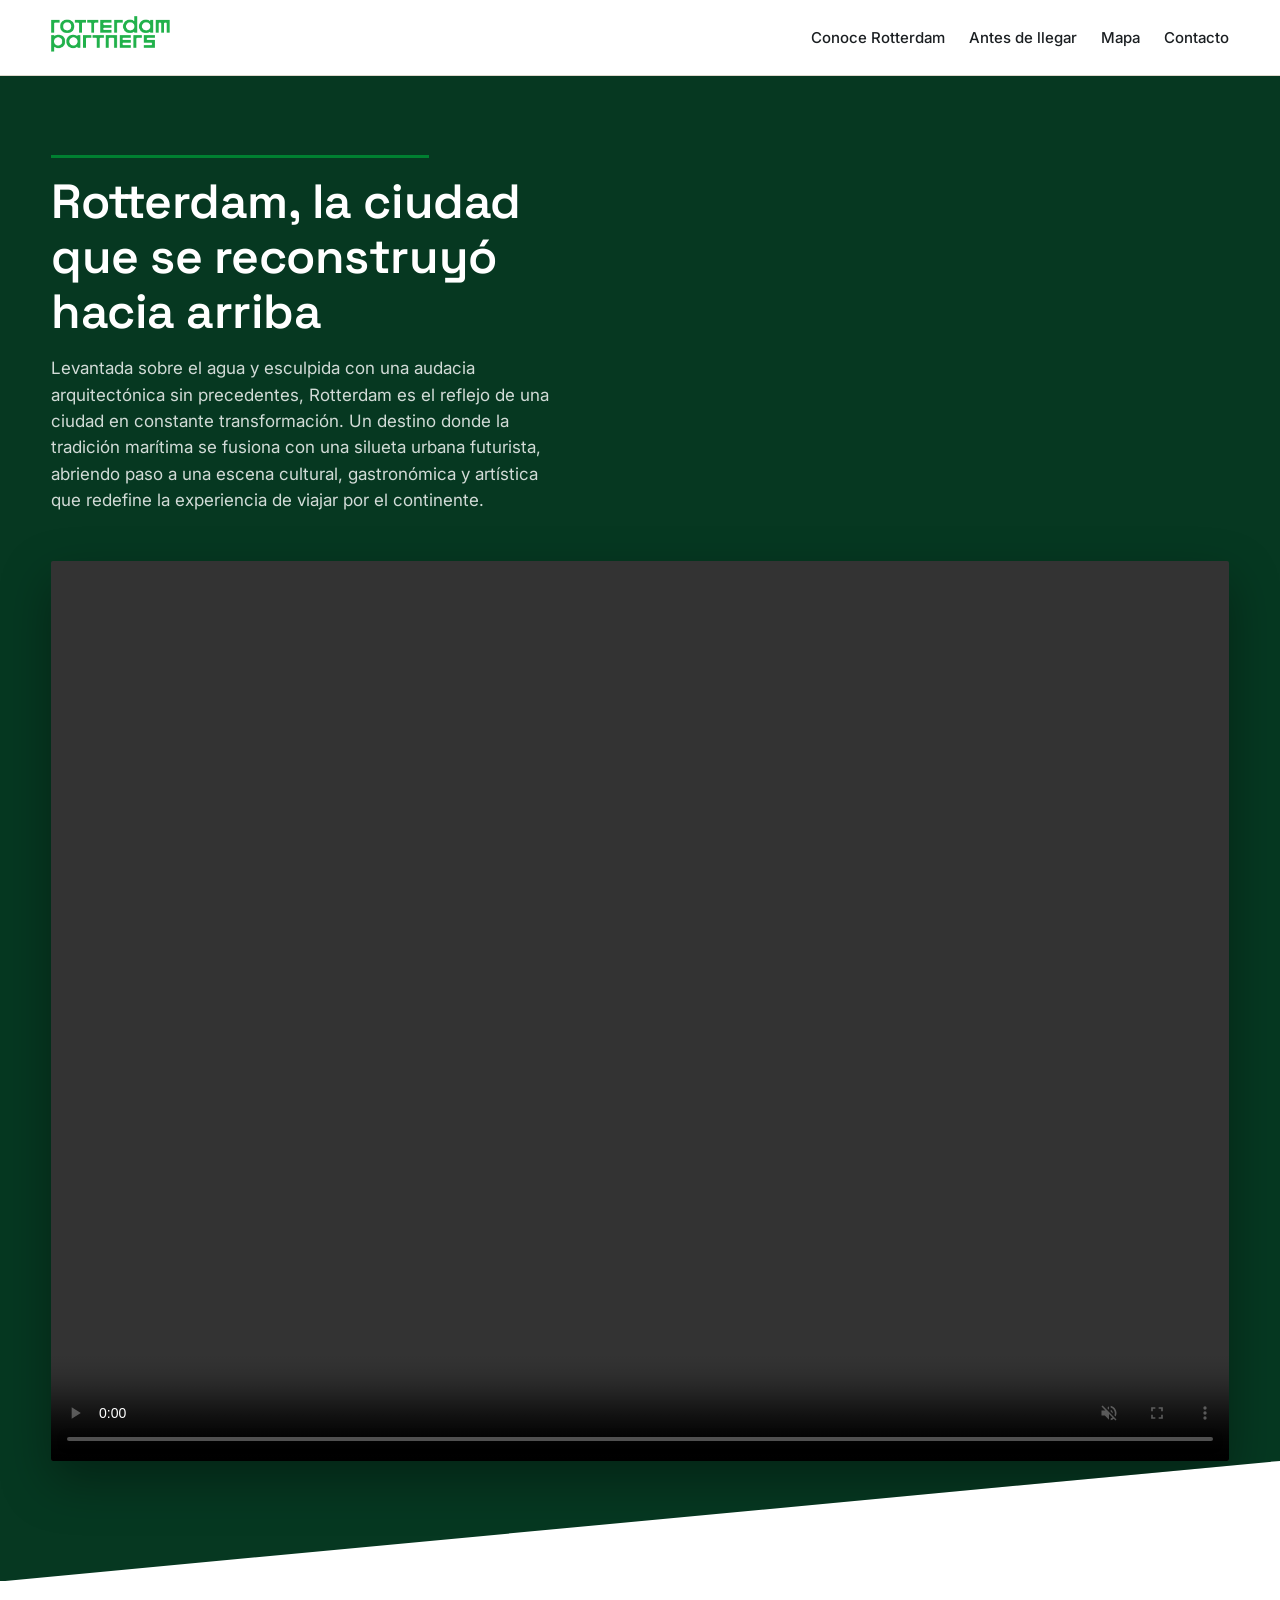
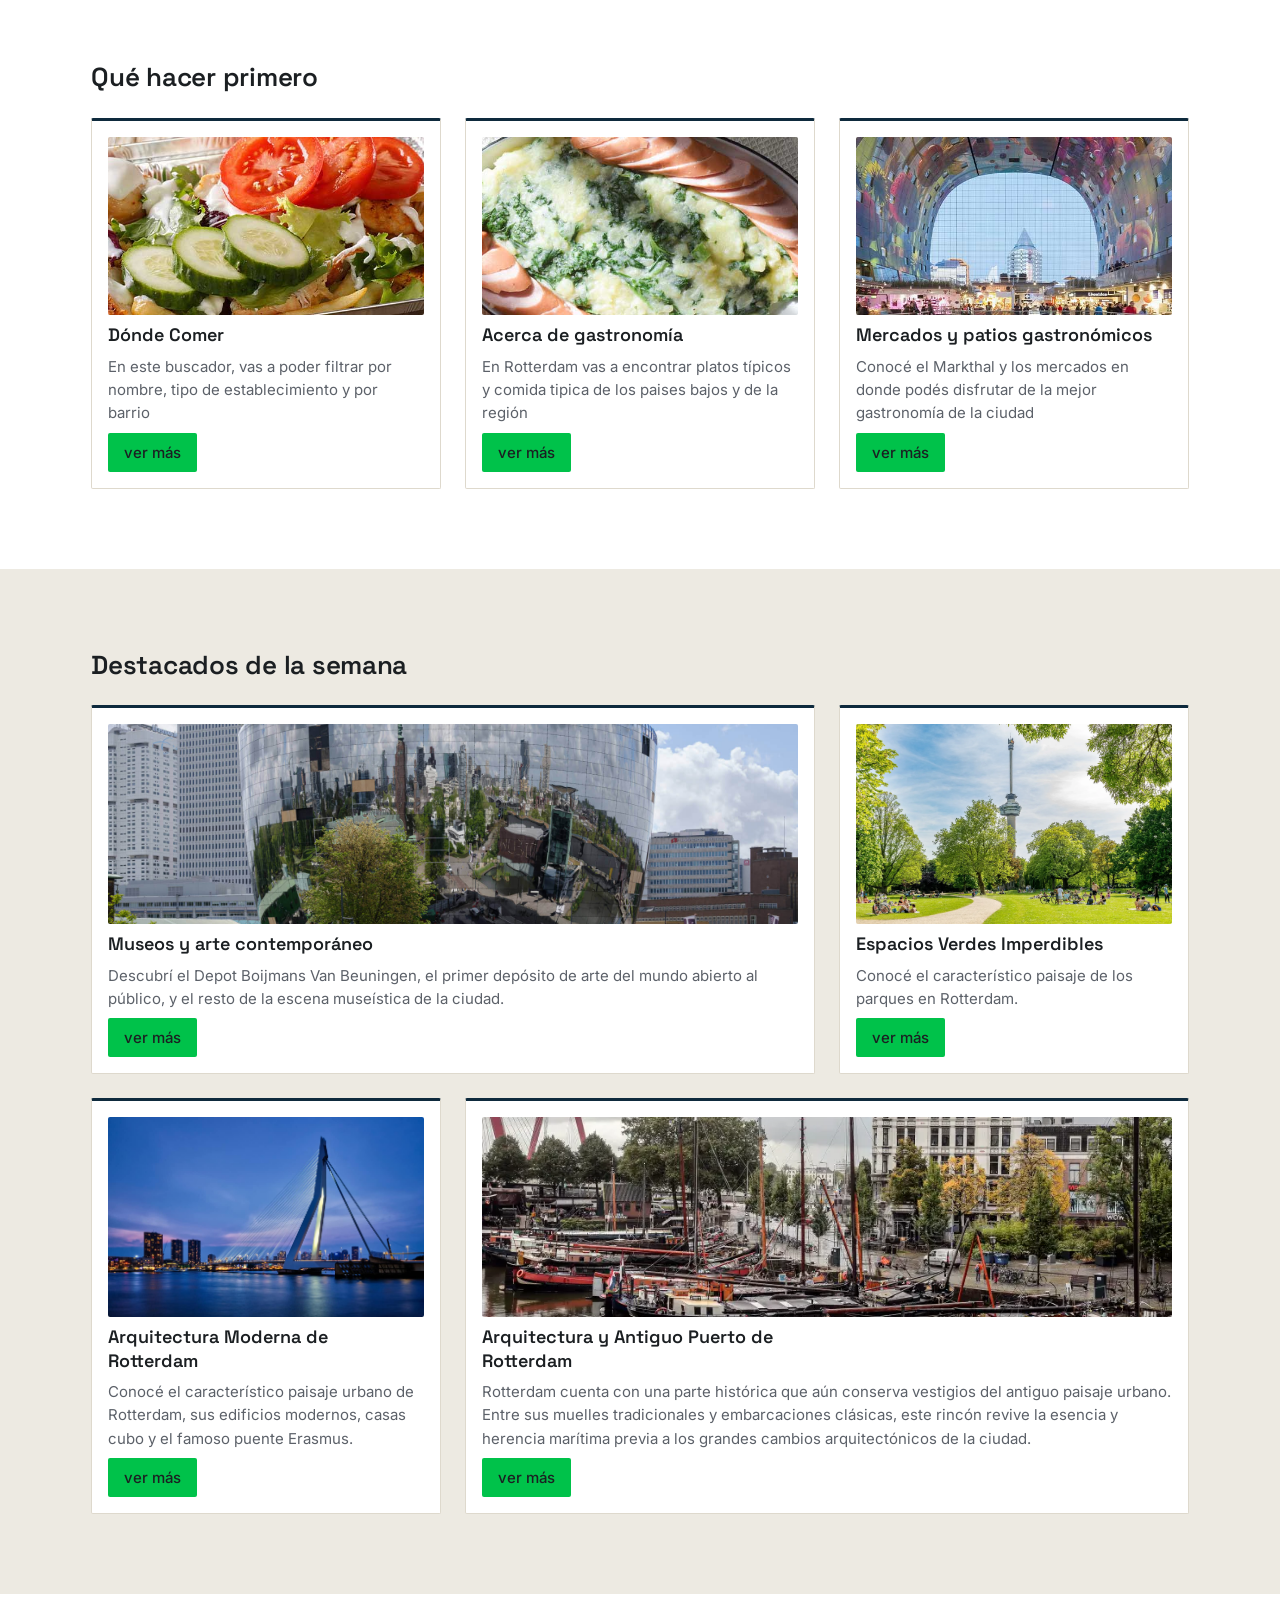
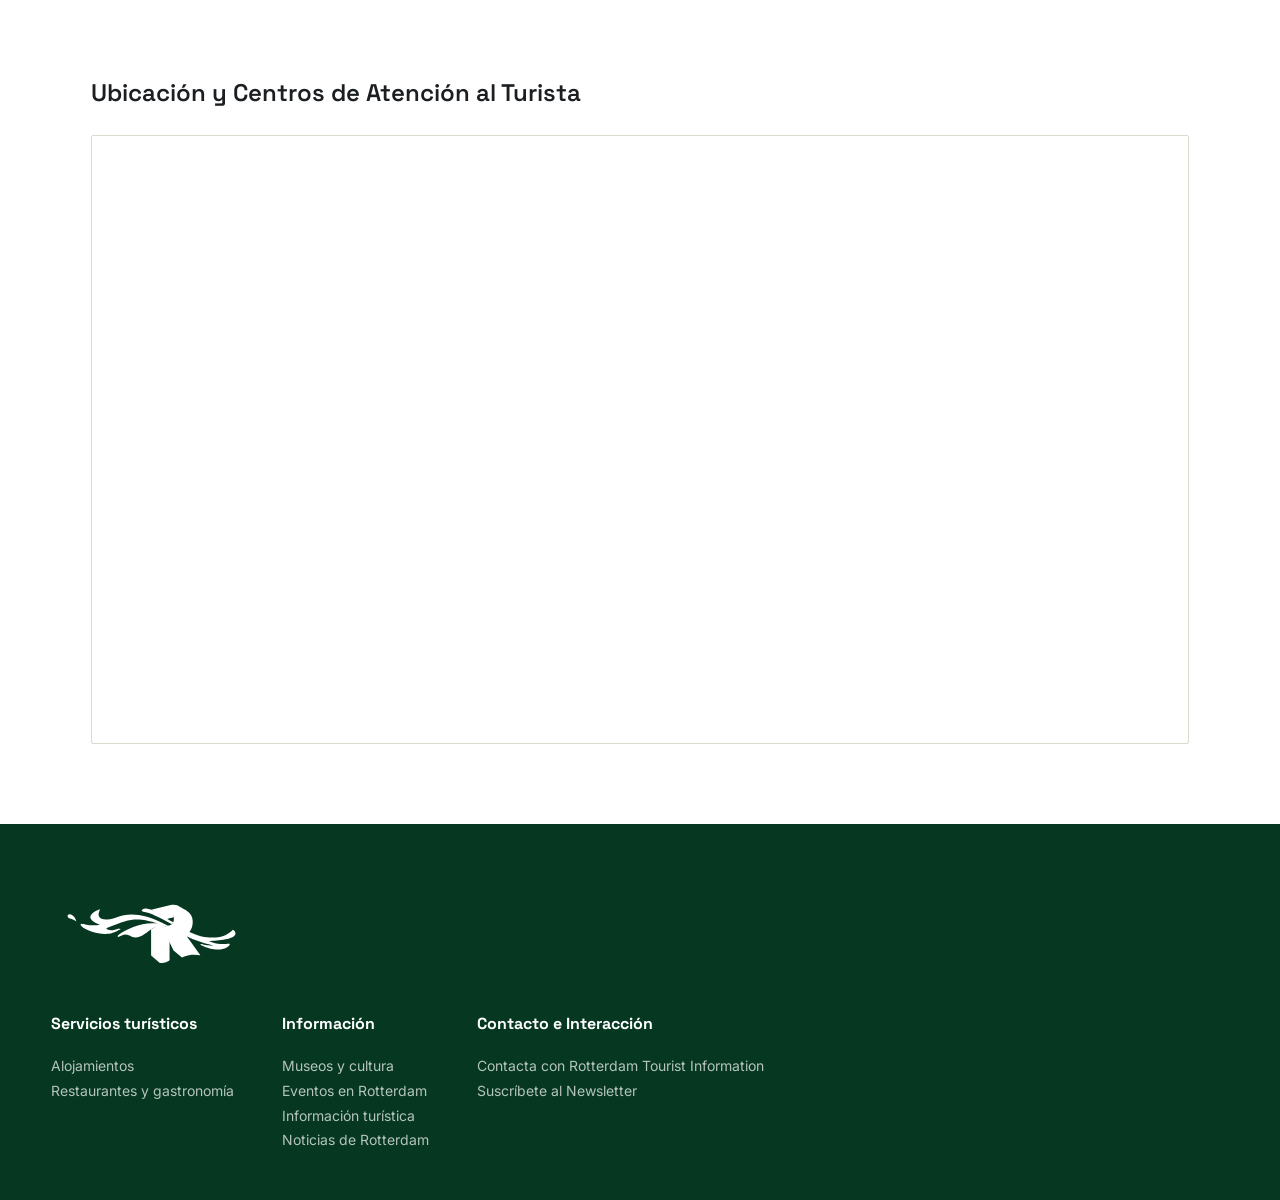
==== Tarea-02/index.html @ 62be1a62 "Add files via upload" ====
<!DOCTYPE html>
<html lang="es">
    <head>
        <meta charset="UTF-8">
        <meta name="viewport" content="width=device-width, initial-scale=1.0">
        <title>Turismo Rotterdam Ciudad - Sitio Oficial de Información Turística</title>
        <!-- REDISEÑO: se corrigió "Descrubí" -> "Descubrí" y se separó la segunda oración -->
        <meta name="description" content="Descubrí qué hacer en Rotterdam. Información útil antes de llegar, guías de alojamiento, atractivos turísticos, agenda cultural y mapas de la ciudad.">
        <meta name="robots" content="index, follow">

        <link href="style.css" rel="stylesheet">
        <link rel="preconnect" href="https://fonts.googleapis.com">
        <link rel="preconnect" href="https://fonts.gstatic.com" crossorigin>
        <link href="https://fonts.googleapis.com/css2?family=Space+Grotesk:wght@300..700&family=Inter:ital,opsz,wght@0,14..32,100..900;1,14..32,100..900&display=swap" rel="stylesheet">

    </head>

    <body>

        <!-- Cabecera principal del sitio -->
        <header id="cabecera-principal">
            <a href="index.html" aria-label="Ir a la página de inicio de Turismo de Rotterdam">
                <img src="assets/rotterdam logo.png" alt="Logotipo oficial de Turismo Rotterdam Ciudad">
            </a>

            <nav role="navigation">
               <a href="#multimedia" class="boton-principal">Conoce Rotterdam</a>
               <a href="#areas-destacadas" class="boton-principal">Antes de llegar</a>
               <a href="#mapa" class="boton-principal">Mapa</a>
               <a href="#footer" class="boton-principal">Contacto</a>
            </nav>

        </header>


        <!-- Contenido principal del sitio -->
        <main role="main">


            <section id="multimedia" aria-label="Introducción a Rotterdam">
                <div class="contenedor-multimedia">
                    <span class="multimedia-acento" aria-hidden="true"></span>
                    <h1 class="titulo-multimedia">Rotterdam, la ciudad que se reconstruyó hacia arriba</h1>
                    <p class="multimedia-parrafo">Levantada sobre el agua y esculpida con una audacia arquitectónica sin precedentes, Rotterdam es el reflejo de una ciudad en constante transformación. Un destino donde la tradición marítima se fusiona con una silueta urbana futurista, abriendo paso a una escena cultural, gastronómica y artística que redefine la experiencia de viajar por el continente.</p>
                </div>
                <div class="multimedia-video">
                    <video controls autoplay loop muted playsinline width="1600" height="900" aria-label="Video sobre la ciudad de Rotterdam">
                        <source src="assets/Discover Rotterdam tourism.mp4" type="video/mp4">
                    </video>
                </div>
            </section>





            <!-- Qué hacer primero -->
            <section id="areas-destacadas">
                <div class="contenedor">
                    <h2 class="titulo-principal">Qué hacer primero</h2>

                    <div class="fila-tarjetas">

                        <!-- tarjeta -->
                        <article role="article" class="articulo-index">
                            <img src="assets/Kapsalon.jpg" alt="Kapsalon, plato callejero típico de Rotterdam">
                            <h3 class="titulo-secundario">Dónde Comer</h3>
                            <p class="parrafo">En este buscador, vas a poder filtrar por nombre, tipo de establecimiento y por barrio</p>
                            <a href="" class="boton-ver-mas" aria-label="Ir al buscador de restaurantes y de comida en Rotterdam">ver más</a>
                        </article>

                        <!-- tarjeta -->
                        <article role="article" class="articulo-index">
                            <img src="assets/Stamppot-web.jpg" alt="Puré de papa acompañado con salchicha ahumada Stamppot">
                            <h3 class="titulo-secundario">Acerca de gastronomía</h3>
                            <p class="parrafo">En Rotterdam vas a encontrar platos típicos y comida tipica de los paises bajos y de la región</p>
                            <a href="" class="boton-ver-mas" aria-label="Ver información sobre gastronomía roterdamesa">ver más</a>
                        </article>

                        <!-- tarjeta -->
                        <article role="article" class="articulo-index">
                            <img src="assets/markthal-rotterdam.jpg" alt="Interior del mercado Markthal en Rotterdam">
                            <h3 class="titulo-secundario">Mercados y patios gastronómicos</h3>
                            <p class="parrafo">Conocé el Markthal y los mercados en donde podés disfrutar de la mejor gastronomía de la ciudad</p>
                            <a href="" class="boton-ver-mas" aria-label="Ver más información sobre los mercados y patios gastronómicos de la ciudad">ver más</a>
                        </article>

                    </div>
                </div>
            </section>

            <!-- Destacados de la semana -->
            <section id="destacados-semana">
                <div class="contenedor">
                    <h2 class="titulo-principal">Destacados de la semana</h2>
                    <!-- REDISEÑO: grid "bento" (grid-destacados) en vez de la fila de tarjetas iguales;
                         la primera tarjeta ocupa el doble de ancho, ver comentario en el CSS -->
                    <div class="grid-destacados">

                        <!-- Tarjeta Destacada 1 -->
                        <article role="article" class="articulo-index">
                            <img src="assets/depot_header_1.jpg" alt="Museo y espacio cultural Depot Header de Rotterdam">
                            <h3 class="titulo-secundario">Museos y arte contemporáneo</h3>
                            <!-- REDISEÑO: el párrafo original hablaba del puente Erasmus y las Casas Cubo,
                                 un texto duplicado del de la tarjeta 3, que no tenía nada que ver con el
                                 título "Museos y arte contemporáneo". Se escribió un texto acorde al título -->
                            <p class="parrafo">
                              Descubrí el Depot Boijmans Van Beuningen, el primer depósito de arte
                              del mundo abierto al público, y el resto de la escena museística de la ciudad.
                            </p>
                            <a href="" class="boton-ver-mas">ver más</a>
                        </article>

                        <!-- Tarjeta Destacada 2 -->
                        <article role="article" class="articulo-index">
                            <img src="assets/Euromast het Park Iris-van-den-Broek" alt="Parque de Euromast en Rotterdam">
                            <h3 class="titulo-secundario">Espacios Verdes Imperdibles</h3>
                            <p class="parrafo">
                              Conocé el característico paisaje de los parques en Rotterdam.
                            </p>
                            <a href="" class="boton-ver-mas" aria-label="Ver más sobre los espacios verdes imperdibles">ver más</a>
                        </article>

                        <!-- Tarjeta Destacada 3 -->
                        <article role="article" class="articulo-index">
                            <img src="assets/erasmus-bridge-rotterdam.jpg" alt="Puente Erasmus de Rotterdam">
                            <h3 class="titulo-secundario">Arquitectura Moderna de Rotterdam</h3>
                            <p class="parrafo">Conocé el característico paisaje urbano de Rotterdam, sus edificios modernos, casas cubo y el famoso puente Erasmus.</p>
                            <!-- REDISEÑO: el aria-label decía "arquitectura e historia porteña" (Buenos Aires) en vez de "rotterdamesa" -->
                            <a href="" class="boton-ver-mas" aria-label="Ver más sobre la arquitectura e historia rotterdamesa">ver más</a>
                        </article>
                        <article role="article" class="articulo-index">
                            <img src="assets/puerto de rotterdam.webp" alt="Agenda cultural y eventos en Rotterdam">
                            <h3 class="titulo-secundario">Arquitectura y Antiguo Puerto de Rotterdam</h3>
                            <p class="parrafo">Rotterdam cuenta con una parte histórica que aún conserva vestigios del antiguo paisaje urbano. Entre sus muelles tradicionales y embarcaciones clásicas, este rincón revive la esencia y herencia marítima previa a los grandes cambios arquitectónicos de la ciudad.</p>
                            <a href="" class="boton-ver-mas">ver más</a>
</article>

                    </div>
                </div>
            </section>


            <!-- Ubicación Geográfica -->
            <section aria-labelledby="titulo-mapa" id="mapa">
                <div class="contenedor">
                    <h2 id="titulo-mapa">Ubicación y Centros de Atención al Turista</h2>
                    <div class="map-container">
                        <iframe
                            src="https://www.google.com/maps?q=Rotterdam+Centraal+Station,+Rotterdam,+Netherlands&output=embed"
                            width="100%"
                            height="600"
                            style="border:0;"
                            allowfullscreen=""
                            loading="lazy"
                            referrerpolicy="no-referrer-when-downgrade"
                            title="Mapa interactivo de la Ciudad de Rotterdam con la ubicación de la centraal station de rotterdam y centros de atención turística">
                        </iframe>
                    </div>
                </div>
            </section>

        </main>

        <!-- Pie de Página Institucional -->
    <footer role="contentinfo" id="footer">

            <!-- Identificador Institucional del Footer -->
            <div class="footer-brand">
                <img src="assets/rotterdam-1.svg" alt="Logotipo oficial del Gobierno de la Ciudad de Rotterdam" width="200" height="60">
            </div>

            <!-- Columnas de Enlaces del Footer -->
            <div>

                <!-- Lista 1: Prestadores -->
                <nav>
                    <h3 id="footer-prestadores">Servicios turísticos</h3>
                    <ul>
                        <li><a href="/alojamientos">Alojamientos</a></li>
                        <li><a href="/restaurantes">Restaurantes y gastronomía</a></li>
                    </ul>
                </nav>

                <!-- Lista 2: Profesionales -->
                <nav>
                    <h3 id="footer-profesionales">Información</h3>
                    <ul>
                        <li><a href="/museos">Museos y cultura</a></li>
                        <li><a href="/eventos">Eventos en Rotterdam</a></li>
                        <li><a href="/turismo">Información turística</a></li>
                        <li><a href="/noticias">Noticias de Rotterdam</a></li>
                    </ul>
                </nav>

                <!-- Lista 3: Interacción y Contacto -->
                <nav>
                    <h3 id="footer-contacto">Contacto e Interacción</h3>
                    <ul>
                        <li><a href="/contacto">Contacta con Rotterdam Tourist Information</a></li>
                        <li><a href="/suscribete-newsletter" aria-label="Ir al formulario para suscribirse al Newsletter oficial">Suscríbete al Newsletter</a></li>
                    </ul>
                </nav>

            </div>
    </footer>

    </body>

</html>
---- Tarea-02/style.css ----
/* INDICE DE ESTILOS

0. General / Colores / Variables
1. Tipografia / textos
2. Header / cabecera
3. Enlaces / Botones
4. Contenedor general
5. Multimedia
6. Areas-destacadas ("Qué hacer primero")
7. Destacados de la semana
8. Mapa
9. Footer / pie de página
10. Accesibilidad
11. Responsive
12. Animaciones

*/

/* 0. Generales */

*{
    margin: 0;
    padding: 0;
    box-sizing: border-box;
}


html {
  scroll-behavior: smooth;
}


:root {

    --azul-profundo: #0e2a3d;
    --verde-rotterdam: #008031;
    --gris-piedra: #edeae2;
    --verde-oscuro: #063821;
    --blanco: #ffffff;
    --texto: #1b1f22;
    --texto-suave: #5c6169;
    --borde: #ded9cd;
    --verde-rotterdam-claro: #00c24a;

    /* REDISEÑO: bordes casi rectos (2px) en vez de 8px. La arquitectura de Rotterdam
       (Casas Cubo, De Rotterdam) es angular, no redondeada; los botones y tarjetas
       siguen esa misma idea en vez del "card look" genérico con radios grandes. */
    --radio-borde: 2px;
    --ancho-maximo: 1200px;
}

body {
    font-family: "Inter", sans-serif;
    color: var(--texto);
    line-height: 1.55;
}







/* 1. Tipografía / textos */

.titulo-multimedia {
    font-family: "Space Grotesk", sans-serif;
    font-weight: 600;
    font-size: clamp(30px, 4.5vw, 48px);
    line-height: 1.15;
    letter-spacing: -0.01em;
    color: var(--blanco);
    max-width: 16ch;
    margin-bottom: 16px;
}

.titulo-principal {
    font-family: "Space Grotesk", sans-serif;
    font-weight: 600;
    color: var(--texto);
    font-size: 26px;
    line-height: 1.25;
    letter-spacing: -0.01em;
    /* REDISEÑO: alineado a la izquierda en vez de centrado; junto con la barra de
       acento de abajo, da un aire más editorial y menos "plantilla" que todo centrado */
    text-align: left;
    margin-bottom: 24px;
}

.titulo-secundario {
    font-family: "Space Grotesk", sans-serif;
    font-weight: 600;
    color: var(--texto);
    font-size: 18px;
    line-height: 1.3;
}

.parrafo {
    font-family: "Inter", sans-serif;
    font-weight: 400;
    font-size: 15px;
    color: var(--texto-suave);
    max-width: 50ch;
}

.multimedia-parrafo {
    color: rgba(255, 255, 255, 0.82);
    max-width: 46ch;
    font-size: 17px;
}







/* 2. Header / cabecera */

#cabecera-principal {
    padding: 16px 4%;
    display: flex;
    flex-wrap: nowrap;
    justify-content: space-between;
    align-items: center;
    background: var(--blanco);
    position: sticky;
    top: 0;
    z-index: 10;
    box-shadow: 0 1px 0 var(--borde);
}

#cabecera-principal img {
    height: 36px;
    width: auto;
}

#cabecera-principal nav[role="navigation"] {
    display: flex;
    gap: 24px; /* olaaaaaaa: La propiedad gap en CSS sirve para definir el espacio o separación constante entre los elementos hijos de un contenedor (ya sea Flexbox o Grid), evitando tener que recurrir a márgenes individuales (margin) que suelen desajustar los bordes exteriores de la maquetación. */
}







/* 3. Enlaces / Botones */

.boton-principal {
    position: relative;
    font-family: "Inter", sans-serif;
    font-weight: 500;
    color: var(--texto);
    font-size: 15px;
    text-decoration: none;
    padding: 8px 0;
}

.boton-principal::after {
    content: "";
    position: absolute;
    left: 0;
    bottom: 4px;
    width: 0;
    height: 2px;
    background: var(--verde-rotterdam);
    transition: width 0.2s ease;
}

.boton-principal:hover::after,
.boton-principal:focus-visible::after {
    width: 100%;
}

/* REDISEÑO: el botón "ver más" ahora usa el azul profundo en reposo y, al pasar el
   mouse, cambia al amarillo de las Casas Cubo con texto oscuro. Es el único lugar
   del sitio donde aparece ese amarillo de forma sólida, para que siga siendo un
   acento y no un color decorativo repetido en todas partes. */
.boton-ver-mas {
    font-family: "Inter", sans-serif;
    font-weight: 500;
    color: var(--texto);
    font-size: 15px;
    text-decoration: none;
    display: inline-block;
    padding: 8px 16px;
    transition: background 0.2s ease, color 0.2s ease;
    border-radius: var(--radio-borde);
    background-color: var(--verde-rotterdam-claro);
}

.boton-ver-mas:hover,
.boton-ver-mas:focus-visible {
    background-color: var(--verde-rotterdam);
    color: var(--azul-profundo);
}


/* 4. Contenedor general */

.contenedor {
    max-width: var(--ancho-maximo);
    margin: 0 auto;
    padding: 0 4%;
}








/* 5. MULTIMEDIA*/

/* Aqui se modifica el cuadrado inclinado a 45 grados */
#multimedia {
    background: var(--verde-oscuro);
    padding: 80px 4% 120px;
    clip-path: polygon(0 0, 100% 0, 100% 92%, 0 100%);
}

.multimedia-acento {
    display: block;
    width: 100%;                      /* Ocupa todo el ancho que abarca el título */
    max-width: 10cm;                  /* Mismo ancho máximo definido para el título */
    height: 3px;                      /* Grosor de la línea */
    background: var(--verde-rotterdam);
    margin-bottom: 16px; /* Distancia entre la línea y el título */
}


.multimedia-contenido {
    margin-bottom: 48px;
}

.multimedia-video video {
    display: block;
    width: 100%;
    max-width: var(--ancho-maximo);
    margin: 0 auto;
    border-radius: var(--radio-borde);
    box-shadow: 0 20px 50px rgba(0, 0, 0, 0.35);
    transition: transform 0.4s ease, box-shadow 0.4s ease;
}

#multimedia:hover .multimedia-video video {
    transform: scale(1.03);
    box-shadow: 0 30px 60px rgba(0, 0, 0, 0.5);
}

.contenedor-multimedia {
    padding-left: 0;                
    max-width: var(--ancho-maximo); 
    margin: 0 auto 48px auto;       
    transition: transform 0.4s ease, opacity 0.4s ease;
}

#multimedia:hover .contenedor-multimedia {
    transform: translateY(-8px);
}


.multimedia .parrafo {
    margin-left: 0;
}










/* 6. Areas-destacadas ("Qué hacer primero") */

#areas-destacadas {
    padding: 80px 0;
}

.fila-tarjetas {
    display: flex;
    justify-content: center;
    gap: 24px;
    flex-wrap: wrap;
}

/* CUADROS */
.articulo-index {
    padding: 16px;    /* Espacio interno */
    flex: 300px;    /*cuánto espacio debe tomar con respecto a sus hermanas dentro del contenedor. */
    max-width: 360px;  /*limite de expansión horizontal */
    background: var(--blanco); /* Fondo blanco del cuadro */
    border: 1px solid var(--borde); /* Borde gris alrededor */
    border-top: 3px solid var(--azul-profundo); /* Línea azul superior */
    border-radius: var(--radio-borde);   /*Este es pa redondear esquinas*/
    display: flex;  /*pa organizar de manera flexible el contenido */
    flex-direction: column; /*Este pa acomodar el contenido verticalmente */
   
}


.articulo-index img {
    width: 100%;
    aspect-ratio: 1.77;
    object-fit: cover;
    border-radius: var(--radio-borde);
    margin-bottom: 8px;
}

.articulo-index h3,
.articulo-index p {
    margin-bottom: 8px;
}
.articulo-index .boton-ver-mas {
    margin-top: auto;        
    align-self: flex-start;  
    
}

.articulo-index .parrafo {
    max-width: none; 
    /* recorderis que maldicion ve: La propiedad max-width limita el ancho máximo de un elemento para evitar que se extienda demasiado en pantallas grandes, garantizando que el texto siga siendo cómodo de leer y que los componentes de la página no se deformen en monitores de alta resolución. */
}

.articulo-index .titulo-secundario {
    max-width: 25ch;
}







/* 7. Destacados de la semana */

#destacados-semana {
    padding: 80px 0;
    background: var(--gris-piedra);
}

#destacados-semana .titulo-principal{
    color: var(--texto)
}
.grid-destacados {
    display: grid;
    grid-template-columns: repeat(3, 1fr);
    gap: 24px;
}

.grid-destacados .articulo-index {
    max-width: none;
}

.grid-destacados .articulo-index img {
    width: 100%;
    height: 200px;       /* el height 200px es para que las imagen se fuerzen a medir lo mismo777*/
    object-fit: cover;    /* Recorta proporcionalmente la foto para que no se estire */
}

.grid-destacados .articulo-index:first-child {
    grid-column: span 2;
}

.grid-destacados .articulo-index:first-child img {
    aspect-ratio: 21 / 9;
}

.grid-destacados .articulo-index:nth-child(4) {
    grid-column: span 2;
}

.grid-destacados .articulo-index:nth-child(4) {
    grid-column: span 2;
} 

.grid-destacados .articulo-index:nth-child(4) img {
    aspect-ratio: 21 / 9;
    object-fit: cover;
}







/* 8. Mapa */

.map-container {
    border-radius: var(--radio-borde);
    overflow: hidden;
    border: 1px solid var(--borde);
}

section[aria-labelledby="titulo-mapa"] {
    padding: 80px 0;
}

#titulo-mapa {
    font-family: "Space Grotesk", sans-serif;
    font-weight: 600;
    font-size: 24px;
    text-align: left;
    margin-bottom: 24px;
}







/* 9. Footer / pie de página */

footer[role="contentinfo"] {
    background: var(--verde-oscuro);
    color: var(--blanco);
    padding: 80px 4% 48px 4%;

    display: flex;
    flex-direction: column;
    
    align-items: flex-start;
    justify-content: flex-start;
}

.footer-brand {
    margin-bottom: 48px;
}

.footer-brand img {
    filter: brightness(0) invert(1);
}

footer[role="contentinfo"] > div {
    display: flex;
    flex-wrap: wrap;
    gap: 48px;
}

footer[role="contentinfo"] h3 {
    font-family: "Space Grotesk", sans-serif;
    font-size: 16px;
    margin-bottom: 16px;
    color: var(--blanco);
}

footer[role="contentinfo"] ul {
    list-style: none; /* quitar los puntos de ul */
}
/*
footer[role="contentinfo"] li {
    margin-bottom: 8px;
}*/

footer[role="contentinfo"] a {
    color: rgba(255, 255, 255, 0.7);
    text-decoration: none;
    font-family: "Inter", sans-serif;
    font-size: 14px;
    transition: color 0.2s ease;
}

footer[role="contentinfo"] a:hover,
footer[role="contentinfo"] a:focus-visible {
    color: var(--verde-rotterdam);
    text-decoration: underline;
}






/* 10. Accesibilidad */

a:focus-visible,
button:focus-visible {
    outline: 2px solid var(--verde-rotterdam);
    outline-offset: 2px;
}

@media (prefers-reduced-motion: reduce) {
    * {
        transition: none !important;
    }
}






/* 11. Responsive */
@media only screen and (max-width: 600px) {

    #cabecera-principal {
        flex-direction: column;
        align-items: flex-start;
        gap: 16px;
        position: static;
    }

    #cabecera-principal nav[role="navigation"] {
        width: 100%;
        flex-direction: column;
        gap: 8px;
    }

    /* AYUDA DEL AGENTE GPT LOL: en mobile el corte diagonal del multimedia se saca (clip-path: none);
       con poco alto de pantalla, el corte tapaba demasiado contenido del video. */
    #multimedia {
        clip-path: none; /*sirve para recortar la región visible de cualquier elemento visual en CSS (imágenes, tarjetas o botones) usando formas geométricas como círculos, polígonos o bordes diagonales, de modo que solo el contenido dentro de la figura definida se muestra en pantalla y todo lo demás queda transparente sin necesidad de editar la imagen original. */
        padding: 48px 4%;
    }

    .fila-tarjetas {
        align-items: center;
        flex-direction: column;
    }

    .articulo-index {
        max-width: 100%;
        width: 100%;
    }

    .grid-destacados {
        grid-template-columns: 1fr;
    }

    .grid-destacados .articulo-index:first-child {
        grid-column: span 1;
    }
    /* no me acuerdo lol: gri e para crear y controlar maquetas en dos dimensiones compuestas por filas y columnas: mientras que grid activa el sistema de rejilla en el contenedor principal y 
    
    grid-template-columns define la cantidad y el ancho exacto de cada columna, la propiedad 
    
    grid-column se aplica a un elemento hijo individual para indicarle cuántas de esas columnas debe abarcar o en qué línea exacta del diseño debe posicionarse. */

    #areas-destacadas,
    #destacados-semana,
    section[aria-labelledby="titulo-mapa"] {
        padding: 48px 4%;
    }

    footer[role="contentinfo"] > div {
        flex-direction: column;
        gap: 24px;
    }
}



/*12. Animaciones */

@keyframes ahlelele-ahlelas {
    from {
        opacity: 0;
        transform: translate(40px, 40px); /* ahlelele ahlelas puede usar (X,Y,Z) acordate maldición*/
    }
    to {
        opacity: 1;
        transform: translate(0, 0);    
    }
}



.articulo-index {
    animation: ahlelele-ahlelas ease-out both;
    animation-timeline: view();
    animation-range: entry 10% cover 40%;
}
#areas-destacadas .titulo-principal{
    animation: ahlelele-ahlelas ease-out both;
    animation-timeline: view();
    animation-range: entry 10% cover 40%;
}
#destacados-semana .titulo-principal{
    animation: ahlelele-ahlelas ease-out both;
    animation-timeline: view();
    animation-range: entry 10% cover 40%;
}


@keyframes ahlelele-ahlelas-2{
    from {
        opacity: 0;
        transform: translateY(40px)/*ahlelele ahlelas puede usar (X,Y,Z) acordate maldición*/
    }
    to {
        opacity: 1;
        transform: translate(0, 0);    
    }
}

.footer-brand {
    animation: ahlelele-ahlelas-2 ease-out both;
    animation-timeline: view();
    animation-range: entry 10% cover 20%;
}


/* --Curvas de velocidad

linear

ease

ease-in

ease-out

ease-in-out

cubic-bezier(0.25, 0.1, 0.25, 1) esta es para crear una personalizada

--Modos de relleno

both

forwards

backwards

none
*/
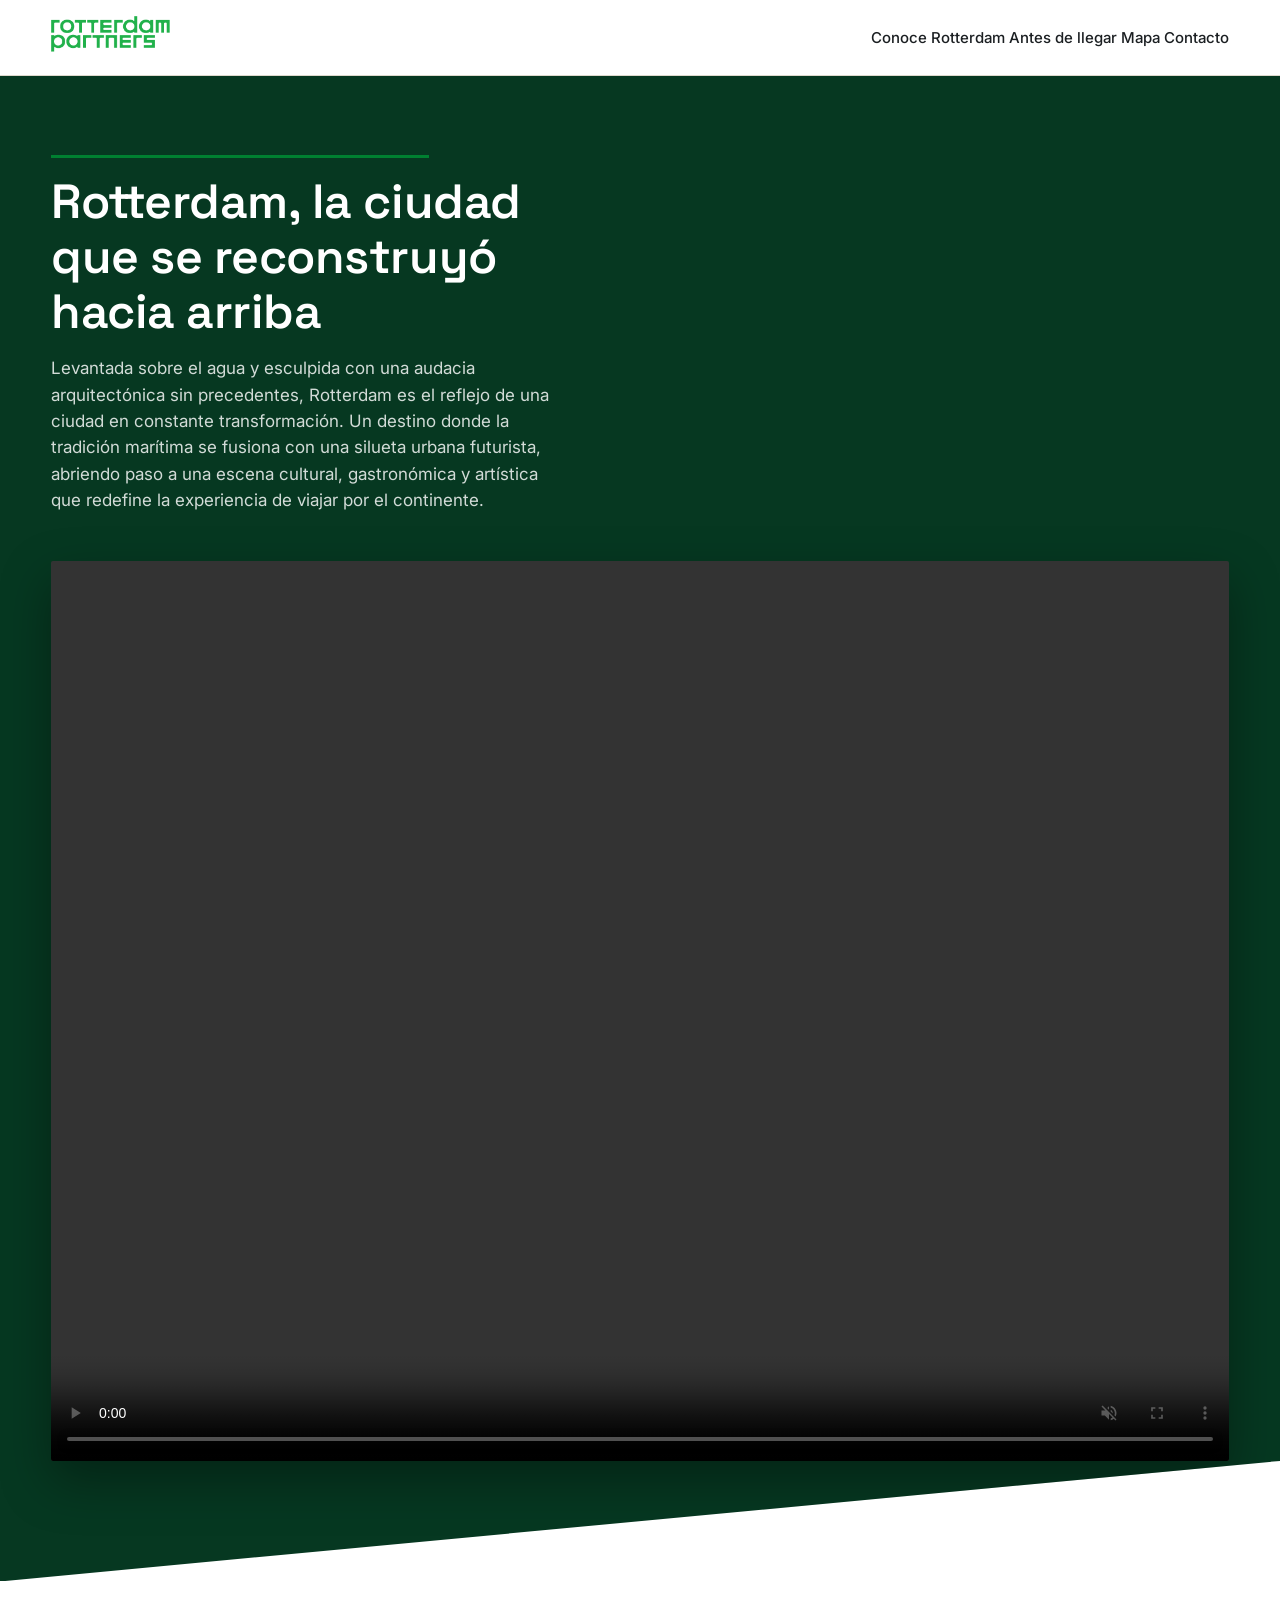
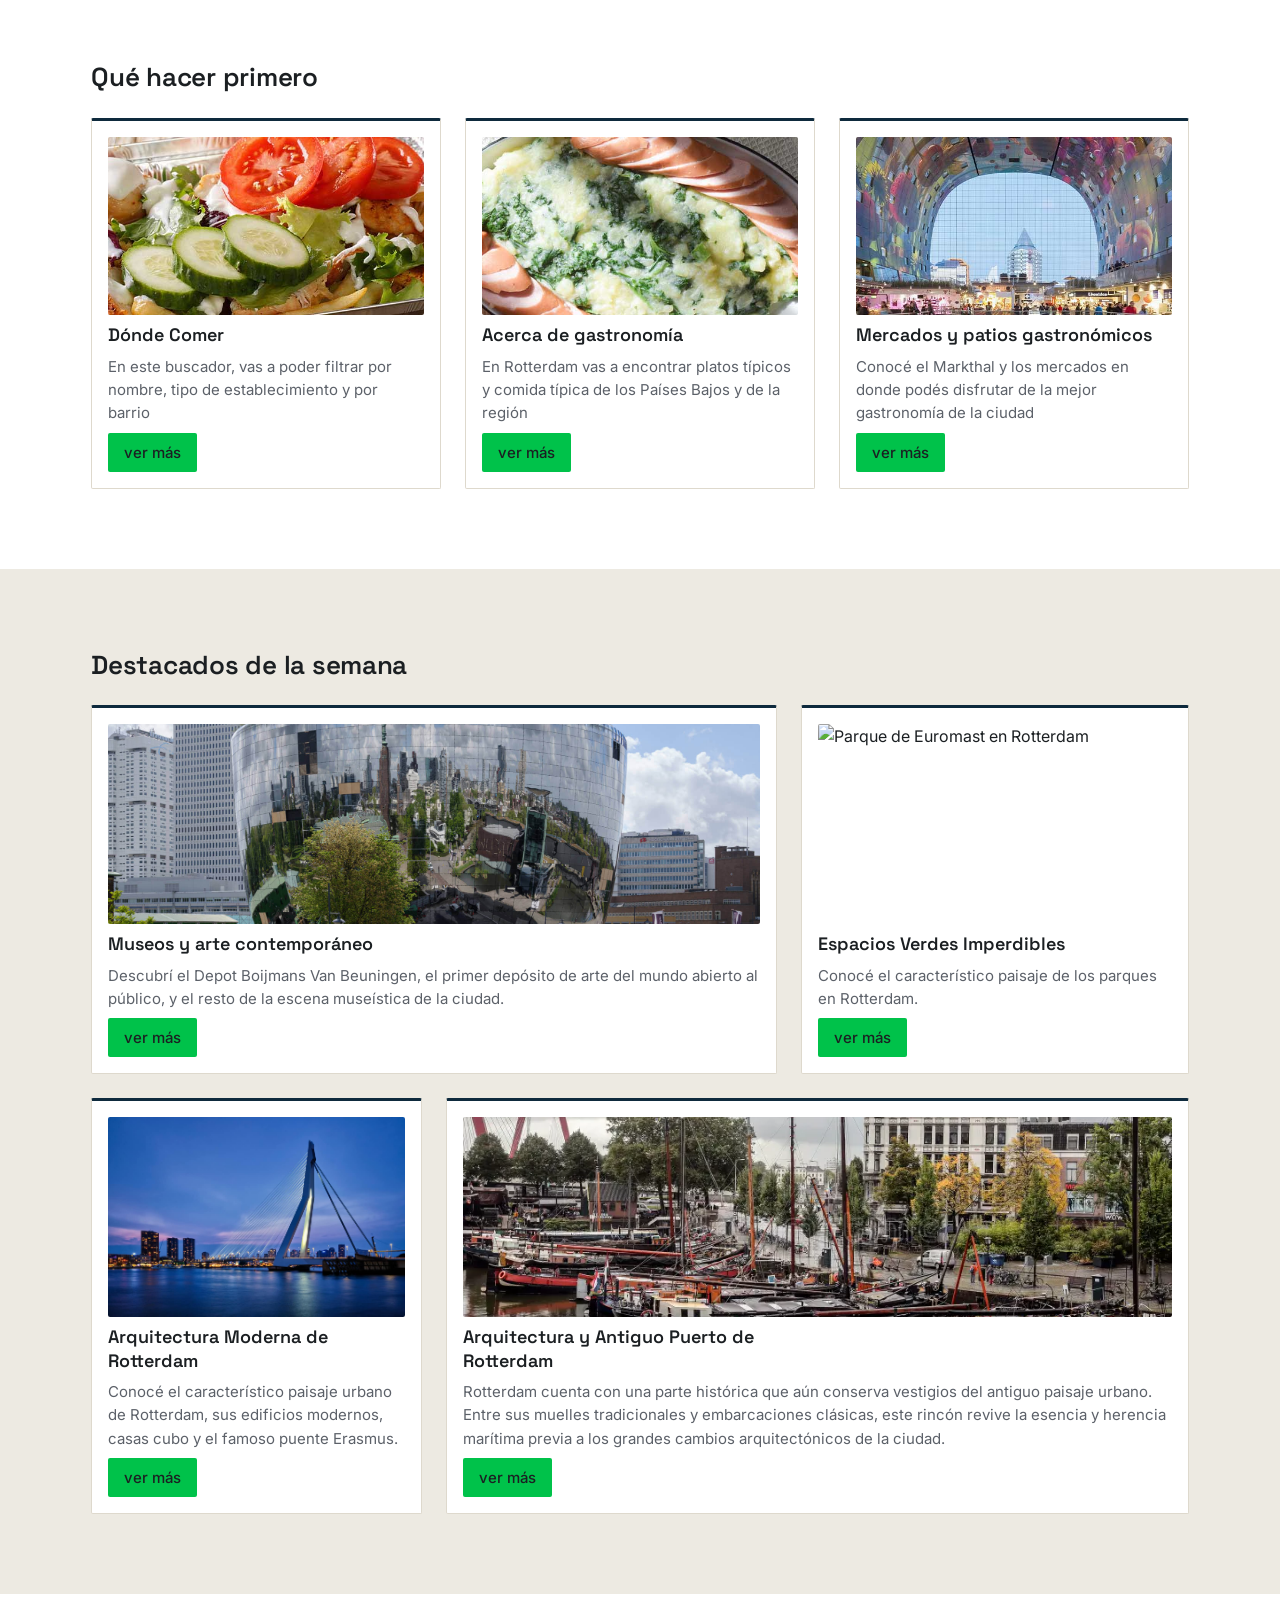
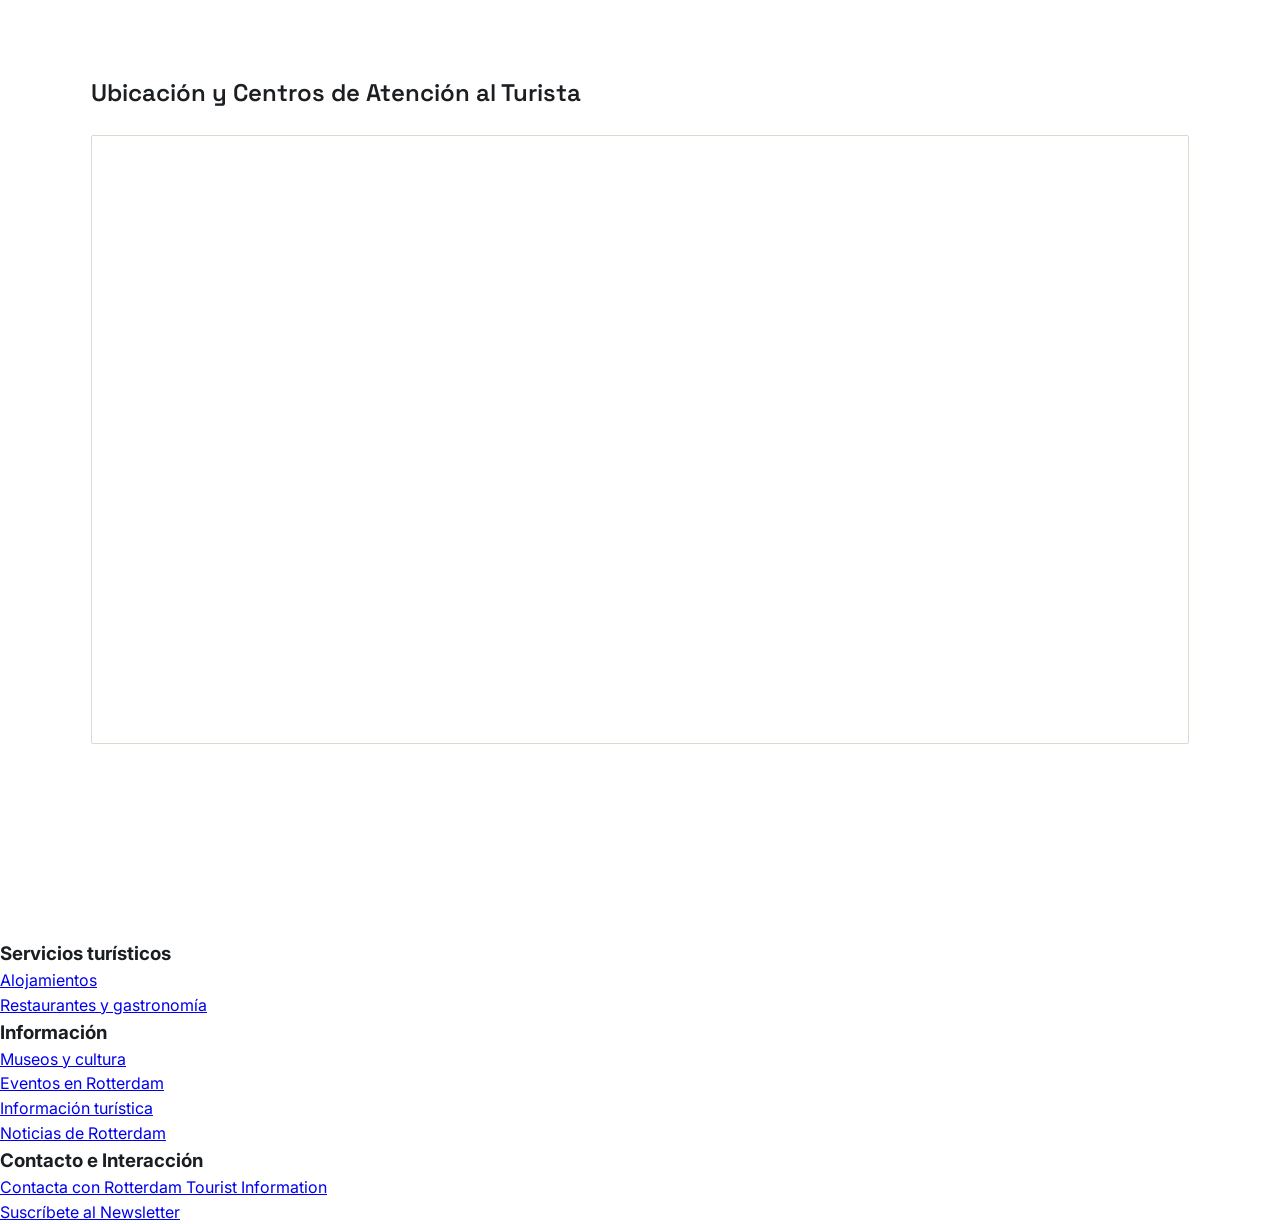
==== commit e5c515c1: "Add files via upload" ====
--- a/Tarea-02/index.html
+++ b/Tarea-02/index.html
@@ -4,7 +4,6 @@
         <meta charset="UTF-8">
         <meta name="viewport" content="width=device-width, initial-scale=1.0">
         <title>Turismo Rotterdam Ciudad - Sitio Oficial de Información Turística</title>
-        <!-- REDISEÑO: se corrigió "Descrubí" -> "Descubrí" y se separó la segunda oración -->
         <meta name="description" content="Descubrí qué hacer en Rotterdam. Información útil antes de llegar, guías de alojamiento, atractivos turísticos, agenda cultural y mapas de la ciudad.">
         <meta name="robots" content="index, follow">
 
@@ -12,7 +11,6 @@
         <link rel="preconnect" href="https://fonts.googleapis.com">
         <link rel="preconnect" href="https://fonts.gstatic.com" crossorigin>
         <link href="https://fonts.googleapis.com/css2?family=Space+Grotesk:wght@300..700&family=Inter:ital,opsz,wght@0,14..32,100..900;1,14..32,100..900&display=swap" rel="stylesheet">
-
     </head>
 
     <body>
@@ -23,19 +21,17 @@
                 <img src="assets/rotterdam logo.png" alt="Logotipo oficial de Turismo Rotterdam Ciudad">
             </a>
 
-            <nav role="navigation">
-               <a href="#multimedia" class="boton-principal">Conoce Rotterdam</a>
-               <a href="#areas-destacadas" class="boton-principal">Antes de llegar</a>
-               <a href="#mapa" class="boton-principal">Mapa</a>
-               <a href="#footer" class="boton-principal">Contacto</a>
+            <nav>
+               <a href="#multimedia" class="boton-principal" aria-label="Navegar a la sección Conoce Rotterdam">Conoce Rotterdam</a>
+               <a href="#areas-destacadas" class="boton-principal" aria-label="Navegar a la sección Antes de llegar">Antes de llegar</a>
+               <a href="#mapa" class="boton-principal" aria-label="Navegar a la sección del Mapa interactivo">Mapa</a>
+               <a href="#footer" class="boton-principal" aria-label="Navegar al pie de página y sección Contacto">Contacto</a>
             </nav>
-
         </header>
 
 
         <!-- Contenido principal del sitio -->
-        <main role="main">
-
+        <main>
 
             <section id="multimedia" aria-label="Introducción a Rotterdam">
                 <div class="contenedor-multimedia">
@@ -44,14 +40,11 @@
                     <p class="multimedia-parrafo">Levantada sobre el agua y esculpida con una audacia arquitectónica sin precedentes, Rotterdam es el reflejo de una ciudad en constante transformación. Un destino donde la tradición marítima se fusiona con una silueta urbana futurista, abriendo paso a una escena cultural, gastronómica y artística que redefine la experiencia de viajar por el continente.</p>
                 </div>
                 <div class="multimedia-video">
-                    <video controls autoplay loop muted playsinline width="1600" height="900" aria-label="Video sobre la ciudad de Rotterdam">
+                    <video controls autoplay loop muted playsinline width="1600" height="900" aria-label="Video promocional sobre los atractivos de la ciudad de Rotterdam">
                         <source src="assets/Discover Rotterdam tourism.mp4" type="video/mp4">
                     </video>
                 </div>
             </section>
-
-
-
 
 
             <!-- Qué hacer primero -->
@@ -62,27 +55,27 @@
                     <div class="fila-tarjetas">
 
                         <!-- tarjeta -->
-                        <article role="article" class="articulo-index">
+                        <article class="articulo-index">
                             <img src="assets/Kapsalon.jpg" alt="Kapsalon, plato callejero típico de Rotterdam">
                             <h3 class="titulo-secundario">Dónde Comer</h3>
                             <p class="parrafo">En este buscador, vas a poder filtrar por nombre, tipo de establecimiento y por barrio</p>
-                            <a href="" class="boton-ver-mas" aria-label="Ir al buscador de restaurantes y de comida en Rotterdam">ver más</a>
+                            <a href="/donde-comer" class="boton-ver-mas" aria-label="Ir al buscador de restaurantes y opciones para dónde comer en Rotterdam">ver más</a>
                         </article>
 
                         <!-- tarjeta -->
-                        <article role="article" class="articulo-index">
+                        <article class="articulo-index">
                             <img src="assets/Stamppot-web.jpg" alt="Puré de papa acompañado con salchicha ahumada Stamppot">
                             <h3 class="titulo-secundario">Acerca de gastronomía</h3>
-                            <p class="parrafo">En Rotterdam vas a encontrar platos típicos y comida tipica de los paises bajos y de la región</p>
-                            <a href="" class="boton-ver-mas" aria-label="Ver información sobre gastronomía roterdamesa">ver más</a>
+                            <p class="parrafo">En Rotterdam vas a encontrar platos típicos y comida típica de los Países Bajos y de la región</p>
+                            <a href="/gastronomia" class="boton-ver-mas" aria-label="Ver información sobre la gastronomía rotterdamesa y platos típicos">ver más</a>
                         </article>
 
                         <!-- tarjeta -->
-                        <article role="article" class="articulo-index">
+                        <article class="articulo-index">
                             <img src="assets/markthal-rotterdam.jpg" alt="Interior del mercado Markthal en Rotterdam">
                             <h3 class="titulo-secundario">Mercados y patios gastronómicos</h3>
                             <p class="parrafo">Conocé el Markthal y los mercados en donde podés disfrutar de la mejor gastronomía de la ciudad</p>
-                            <a href="" class="boton-ver-mas" aria-label="Ver más información sobre los mercados y patios gastronómicos de la ciudad">ver más</a>
+                            <a href="/mercados" class="boton-ver-mas" aria-label="Ver información sobre los mercados y patios gastronómicos de la ciudad">ver más</a>
                         </article>
 
                     </div>
@@ -93,48 +86,44 @@
             <section id="destacados-semana">
                 <div class="contenedor">
                     <h2 class="titulo-principal">Destacados de la semana</h2>
-                    <!-- REDISEÑO: grid "bento" (grid-destacados) en vez de la fila de tarjetas iguales;
-                         la primera tarjeta ocupa el doble de ancho, ver comentario en el CSS -->
                     <div class="grid-destacados">
 
                         <!-- Tarjeta Destacada 1 -->
-                        <article role="article" class="articulo-index">
+                        <article class="articulo-index">
                             <img src="assets/depot_header_1.jpg" alt="Museo y espacio cultural Depot Header de Rotterdam">
                             <h3 class="titulo-secundario">Museos y arte contemporáneo</h3>
-                            <!-- REDISEÑO: el párrafo original hablaba del puente Erasmus y las Casas Cubo,
-                                 un texto duplicado del de la tarjeta 3, que no tenía nada que ver con el
-                                 título "Museos y arte contemporáneo". Se escribió un texto acorde al título -->
                             <p class="parrafo">
                               Descubrí el Depot Boijmans Van Beuningen, el primer depósito de arte
                               del mundo abierto al público, y el resto de la escena museística de la ciudad.
                             </p>
-                            <a href="" class="boton-ver-mas">ver más</a>
+                            <a href="/museos" class="boton-ver-mas" aria-label="Ver más sobre los museos y la escena de arte contemporáneo en Rotterdam">ver más</a>
                         </article>
 
                         <!-- Tarjeta Destacada 2 -->
-                        <article role="article" class="articulo-index">
-                            <img src="assets/Euromast het Park Iris-van-den-Broek" alt="Parque de Euromast en Rotterdam">
+                        <article class="articulo-index">
+                            <img src="assets/Euromast het Park Iris-van-den-Broek.jpg" alt="Parque de Euromast en Rotterdam">
                             <h3 class="titulo-secundario">Espacios Verdes Imperdibles</h3>
                             <p class="parrafo">
                               Conocé el característico paisaje de los parques en Rotterdam.
                             </p>
-                            <a href="" class="boton-ver-mas" aria-label="Ver más sobre los espacios verdes imperdibles">ver más</a>
+                            <a href="/espacios-verdes" class="boton-ver-mas" aria-label="Ver más sobre los parques y espacios verdes imperdibles de la ciudad">ver más</a>
                         </article>
 
                         <!-- Tarjeta Destacada 3 -->
-                        <article role="article" class="articulo-index">
+                        <article class="articulo-index">
                             <img src="assets/erasmus-bridge-rotterdam.jpg" alt="Puente Erasmus de Rotterdam">
                             <h3 class="titulo-secundario">Arquitectura Moderna de Rotterdam</h3>
                             <p class="parrafo">Conocé el característico paisaje urbano de Rotterdam, sus edificios modernos, casas cubo y el famoso puente Erasmus.</p>
-                            <!-- REDISEÑO: el aria-label decía "arquitectura e historia porteña" (Buenos Aires) en vez de "rotterdamesa" -->
-                            <a href="" class="boton-ver-mas" aria-label="Ver más sobre la arquitectura e historia rotterdamesa">ver más</a>
-                        </article>
-                        <article role="article" class="articulo-index">
-                            <img src="assets/puerto de rotterdam.webp" alt="Agenda cultural y eventos en Rotterdam">
+                            <a href="/arquitectura" class="boton-ver-mas" aria-label="Ver más sobre la arquitectura moderna e historia rotterdamesa">ver más</a>
+                        </article>
+
+                        <!-- Tarjeta Destacada 4 -->
+                        <article class="articulo-index">
+                            <img src="assets/puerto de rotterdam.webp" alt="Barcos tradicionales en el Antiguo Puerto de Rotterdam">
                             <h3 class="titulo-secundario">Arquitectura y Antiguo Puerto de Rotterdam</h3>
                             <p class="parrafo">Rotterdam cuenta con una parte histórica que aún conserva vestigios del antiguo paisaje urbano. Entre sus muelles tradicionales y embarcaciones clásicas, este rincón revive la esencia y herencia marítima previa a los grandes cambios arquitectónicos de la ciudad.</p>
-                            <a href="" class="boton-ver-mas">ver más</a>
-</article>
+                            <a href="/antiguo-puerto" class="boton-ver-mas" aria-label="Ver más sobre la historia de la arquitectura y el antiguo puerto de Rotterdam">ver más</a>
+                        </article>
 
                     </div>
                 </div>
@@ -163,48 +152,49 @@
         </main>
 
         <!-- Pie de Página Institucional -->
-    <footer role="contentinfo" id="footer">
+        <footer id="footer">
 
             <!-- Identificador Institucional del Footer -->
             <div class="footer-brand">
-                <img src="assets/rotterdam-1.svg" alt="Logotipo oficial del Gobierno de la Ciudad de Rotterdam" width="200" height="60">
+                <a href="index.html" aria-label="Ir a la página de inicio del Gobierno de la Ciudad de Rotterdam">
+                    <img src="assets/rotterdam-1.svg" alt="Logotipo oficial del Gobierno de la Ciudad de Rotterdam" width="200" height="60">
+                </a>
             </div>
 
             <!-- Columnas de Enlaces del Footer -->
-            <div>
+            <div class="footer-enlaces">
 
                 <!-- Lista 1: Prestadores -->
-                <nav>
+                <nav aria-labelledby="footer-prestadores">
                     <h3 id="footer-prestadores">Servicios turísticos</h3>
                     <ul>
-                        <li><a href="/alojamientos">Alojamientos</a></li>
-                        <li><a href="/restaurantes">Restaurantes y gastronomía</a></li>
+                        <li><a href="/alojamientos" aria-label="Ir a la sección de Alojamientos en Rotterdam">Alojamientos</a></li>
+                        <li><a href="/restaurantes" aria-label="Ir a la guía de Restaurantes y gastronomía en Rotterdam">Restaurantes y gastronomía</a></li>
                     </ul>
                 </nav>
 
                 <!-- Lista 2: Profesionales -->
-                <nav>
+                <nav aria-labelledby="footer-profesionales">
                     <h3 id="footer-profesionales">Información</h3>
                     <ul>
-                        <li><a href="/museos">Museos y cultura</a></li>
-                        <li><a href="/eventos">Eventos en Rotterdam</a></li>
-                        <li><a href="/turismo">Información turística</a></li>
-                        <li><a href="/noticias">Noticias de Rotterdam</a></li>
+                        <li><a href="/museos" aria-label="Ir a la lista de Museos y cultura en Rotterdam">Museos y cultura</a></li>
+                        <li><a href="/eventos" aria-label="Ir a la agenda de Eventos en Rotterdam">Eventos en Rotterdam</a></li>
+                        <li><a href="/turismo" aria-label="Ir a la guía de Información turística general">Información turística</a></li>
+                        <li><a href="/noticias" aria-label="Ir al portal de Noticias de Rotterdam">Noticias de Rotterdam</a></li>
                     </ul>
                 </nav>
 
                 <!-- Lista 3: Interacción y Contacto -->
-                <nav>
+                <nav aria-labelledby="footer-contacto">
                     <h3 id="footer-contacto">Contacto e Interacción</h3>
                     <ul>
-                        <li><a href="/contacto">Contacta con Rotterdam Tourist Information</a></li>
-                        <li><a href="/suscribete-newsletter" aria-label="Ir al formulario para suscribirse al Newsletter oficial">Suscríbete al Newsletter</a></li>
+                        <li><a href="/contacto" aria-label="Contactar con Rotterdam Tourist Information">Contacta con Rotterdam Tourist Information</a></li>
+                        <li><a href="/suscribete-newsletter" aria-label="Ir al formulario para suscribirse al Newsletter oficial de Turismo Rotterdam">Suscríbete al Newsletter</a></li>
                     </ul>
                 </nav>
 
             </div>
-    </footer>
+        </footer>
 
     </body>
-
 </html>
--- a/Tarea-02/style.css
+++ b/Tarea-02/style.css
@@ -42,9 +42,7 @@
     --borde: #ded9cd;
     --verde-rotterdam-claro: #00c24a;
 
-    /* REDISEÑO: bordes casi rectos (2px) en vez de 8px. La arquitectura de Rotterdam
-       (Casas Cubo, De Rotterdam) es angular, no redondeada; los botones y tarjetas
-       siguen esa misma idea en vez del "card look" genérico con radios grandes. */
+  /* atajos para los tamaños (me dio pereza) */
     --radio-borde: 2px;
     --ancho-maximo: 1200px;
 }
@@ -81,8 +79,6 @@
     font-size: 26px;
     line-height: 1.25;
     letter-spacing: -0.01em;
-    /* REDISEÑO: alineado a la izquierda en vez de centrado; junto con la barra de
-       acento de abajo, da un aire más editorial y menos "plantilla" que todo centrado */
     text-align: left;
     margin-bottom: 24px;
 }
@@ -453,6 +449,7 @@
 
 footer[role="contentinfo"] ul {
     list-style: none; /* quitar los puntos de ul */
+    gap: 6px
 }
 /*
 footer[role="contentinfo"] li {
@@ -535,7 +532,7 @@
     }
 
     .grid-destacados .articulo-index:first-child {
-        grid-column: span 1;
+        grid-column: span 10;
     }
     /* no me acuerdo lol: gri e para crear y controlar maquetas en dos dimensiones compuestas por filas y columnas: mientras que grid activa el sistema de rejilla en el contenedor principal y 
     
@@ -552,6 +549,7 @@
     footer[role="contentinfo"] > div {
         flex-direction: column;
         gap: 24px;
+        
     }
 }
 
@@ -589,6 +587,8 @@
 }
 
 
+
+
 @keyframes ahlelele-ahlelas-2{
     from {
         opacity: 0;
@@ -605,7 +605,16 @@
     animation-timeline: view();
     animation-range: entry 10% cover 20%;
 }
-
+.footer-enlaces{
+    animation: ahlelele-ahlelas-2 ease-out both;
+    animation-timeline: view();
+    animation-range: entry 10% cover 20%;
+}
+.contenedor {
+    animation: ahlelele-ahlelas-2 ease-in-out both;
+    animation-timeline: view();
+    animation-range: entry 10% cover 20%;
+}
 
 /* --Curvas de velocidad
 
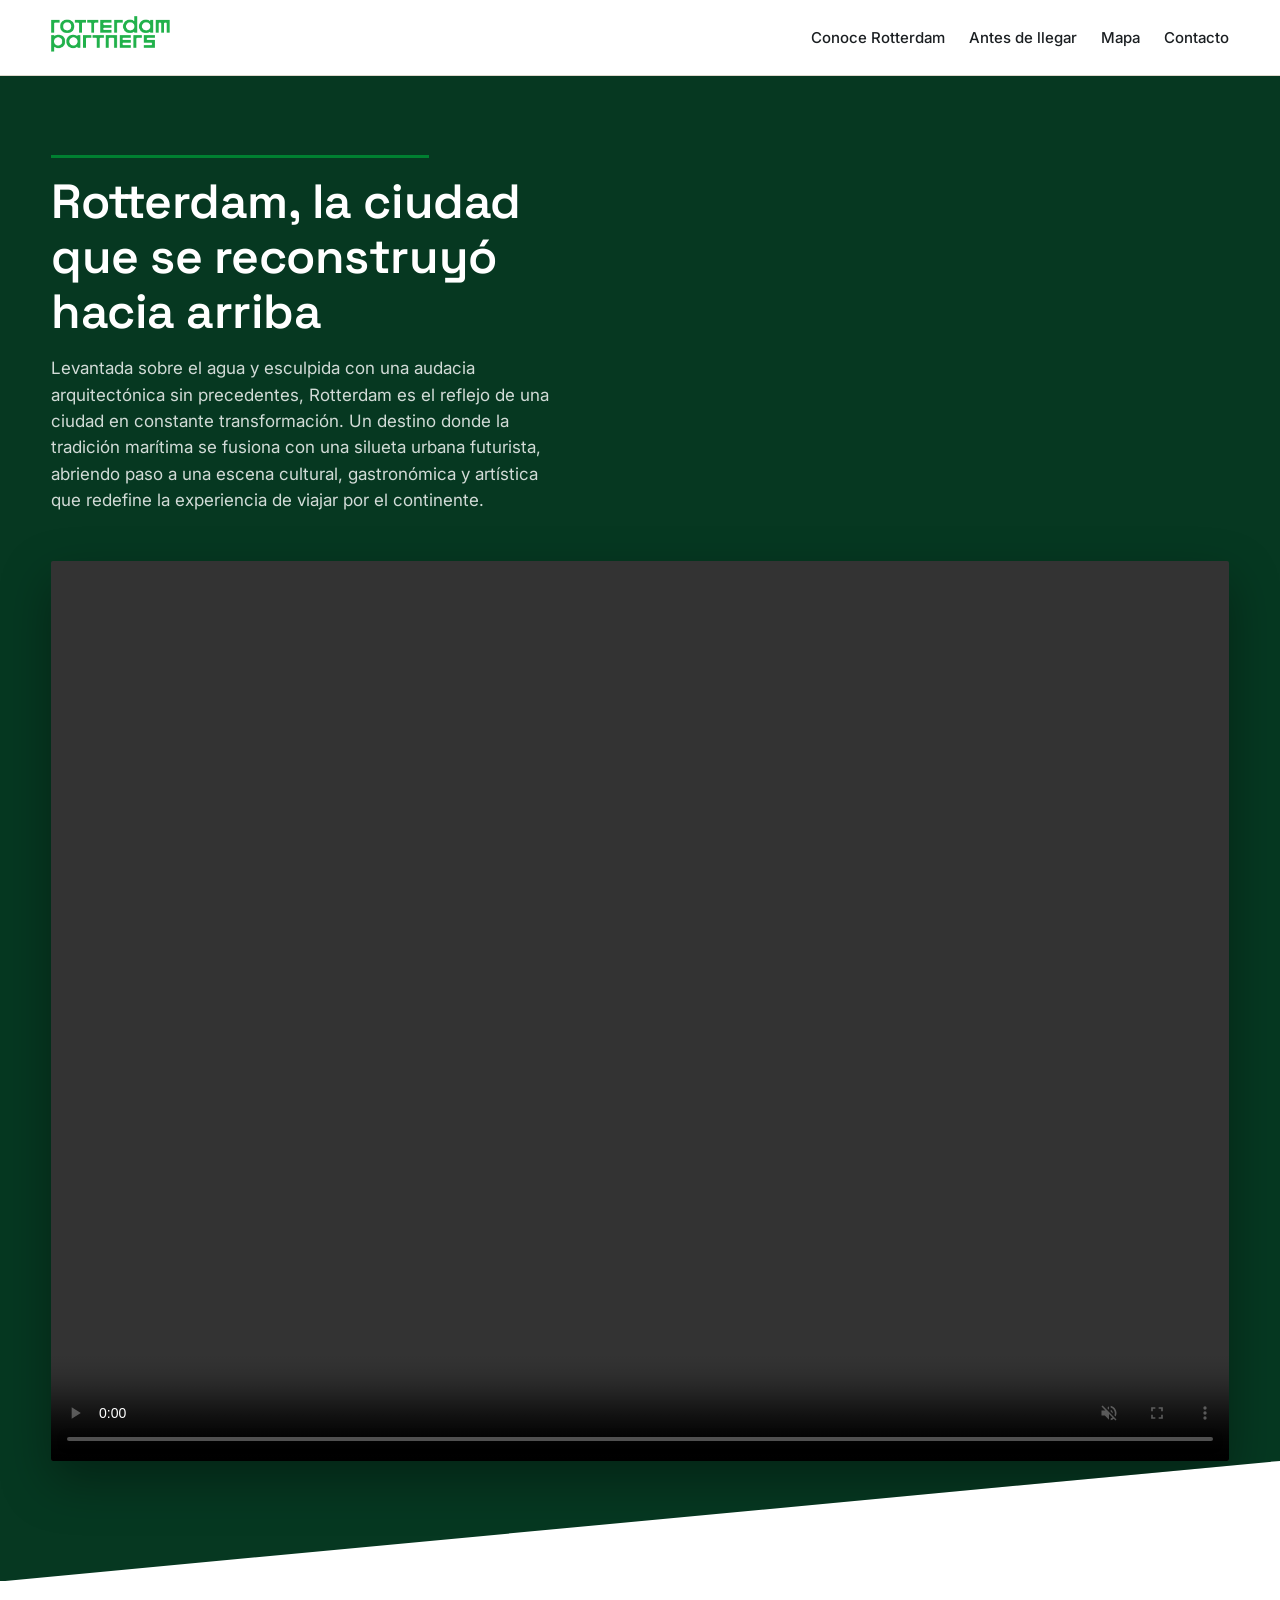
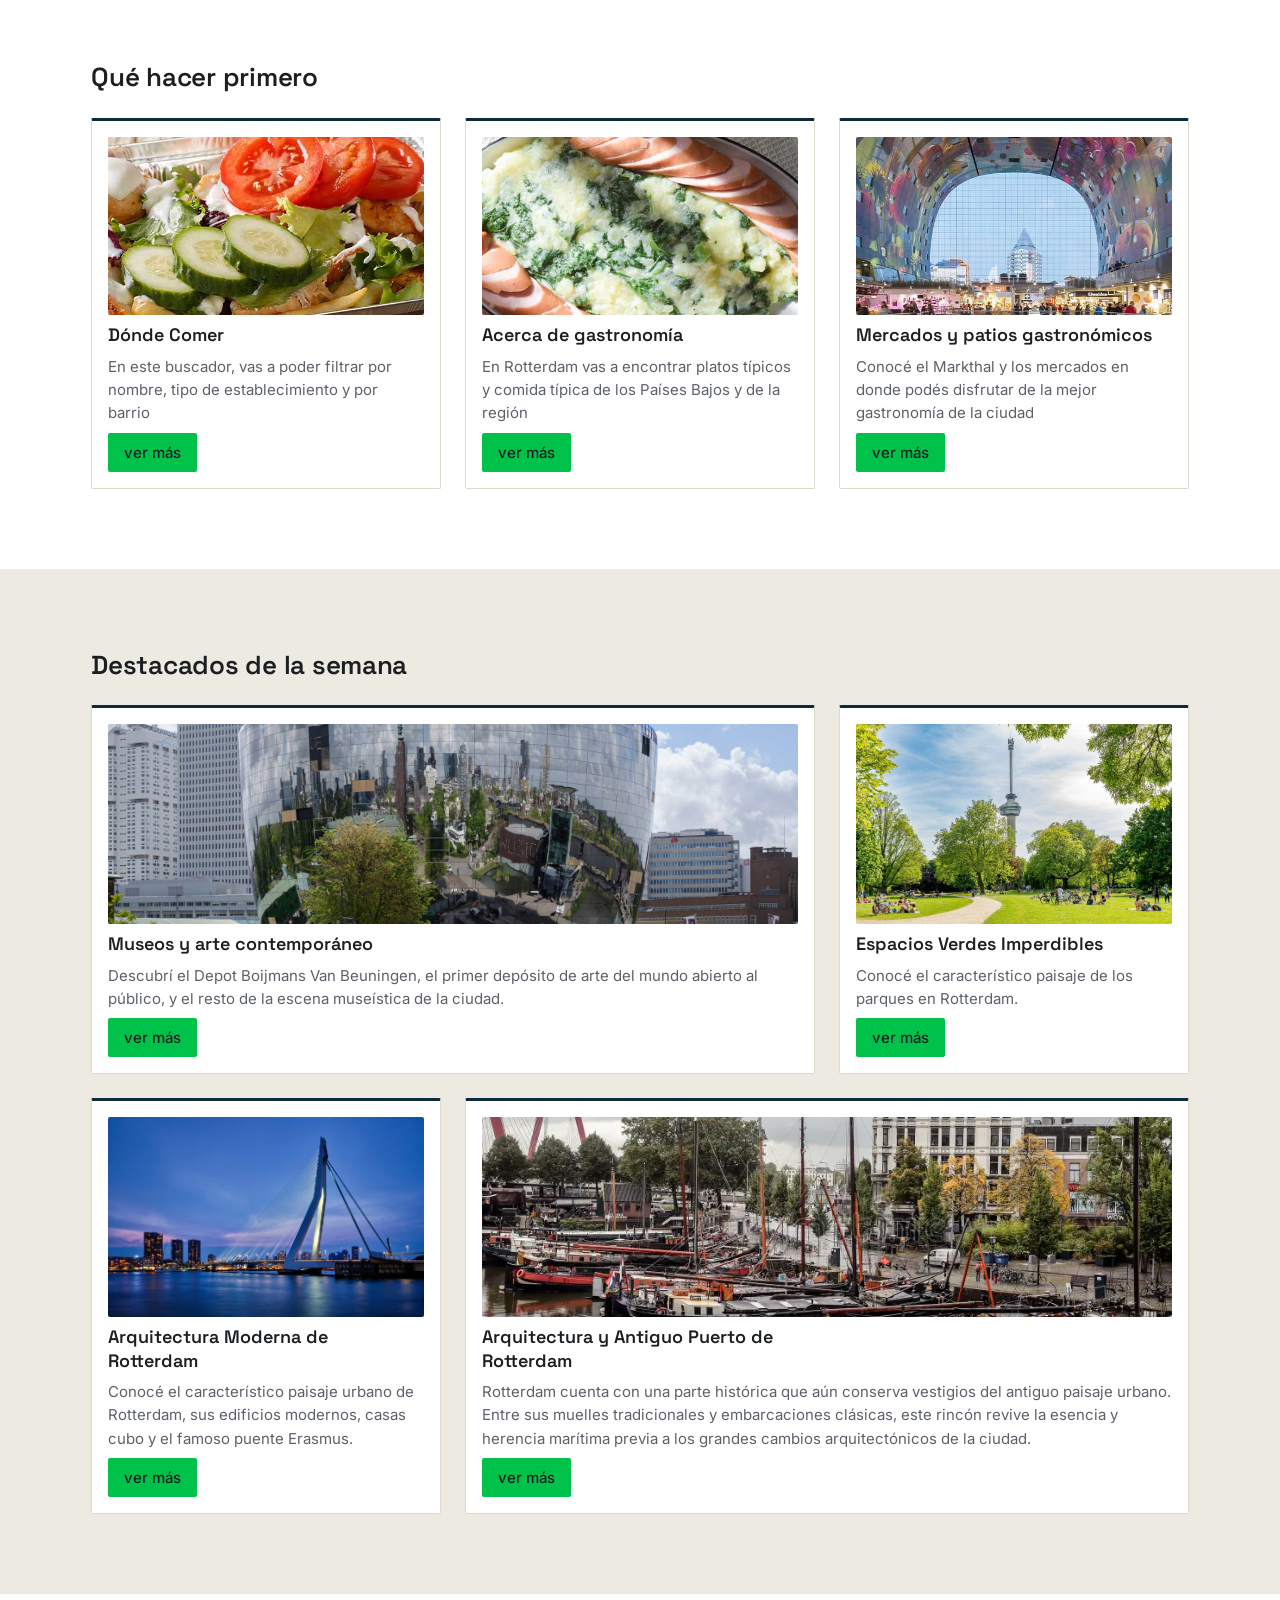
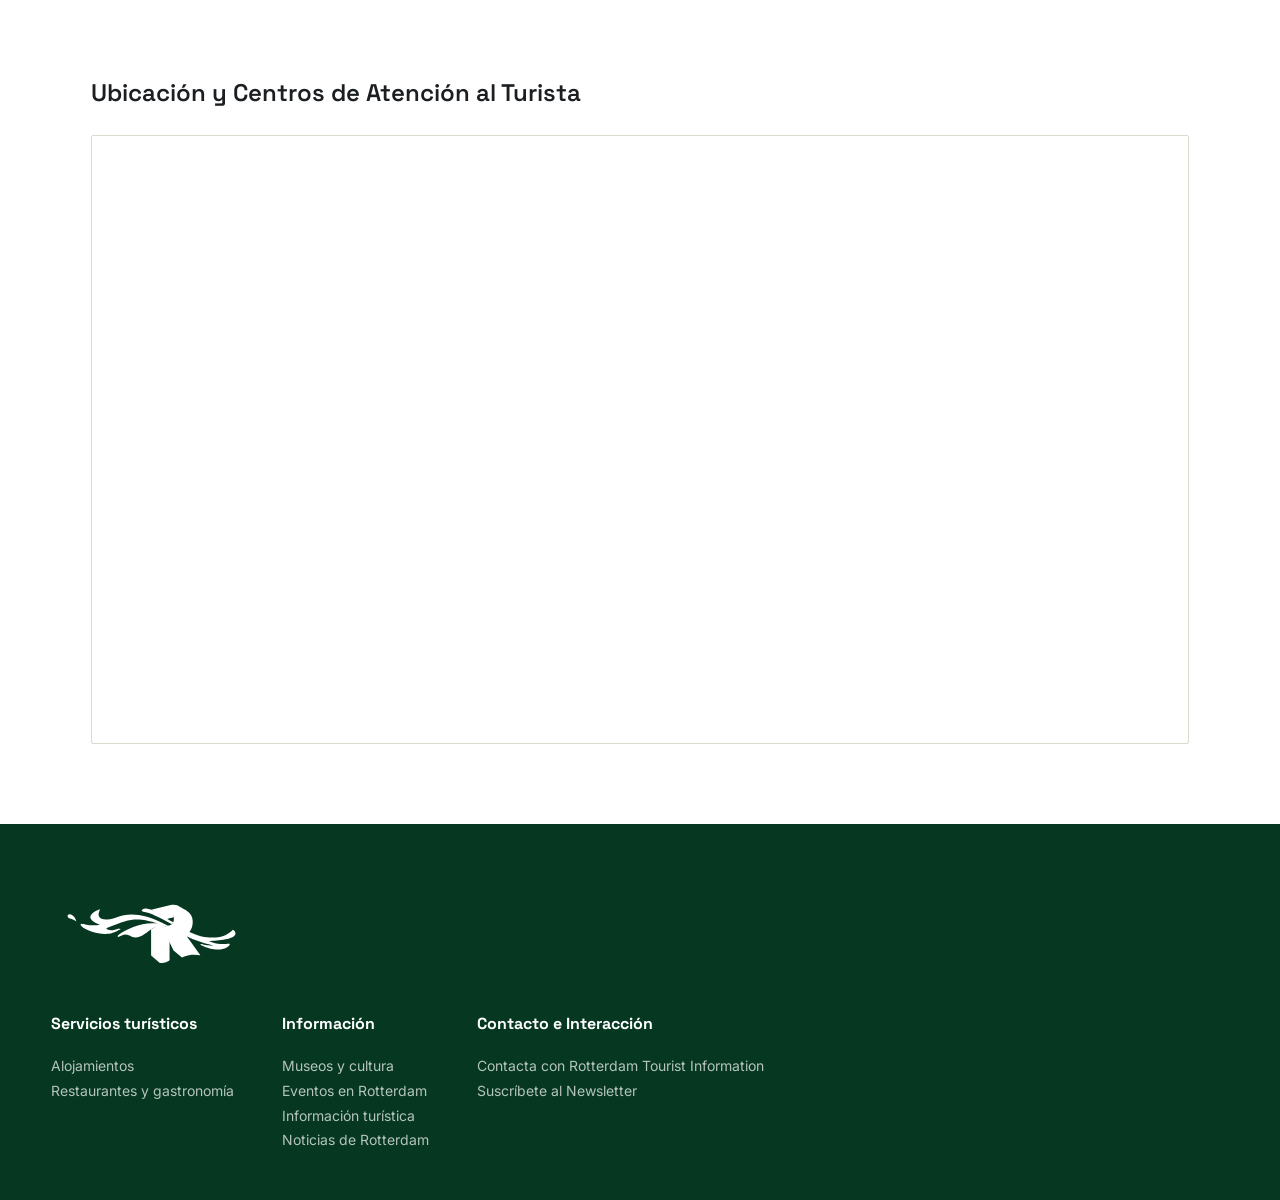
==== commit 194bbefd: "Add files via upload" ====
--- a/Tarea-02/index.html
+++ b/Tarea-02/index.html
@@ -21,17 +21,17 @@
                 <img src="assets/rotterdam logo.png" alt="Logotipo oficial de Turismo Rotterdam Ciudad">
             </a>
 
-            <nav>
-               <a href="#multimedia" class="boton-principal" aria-label="Navegar a la sección Conoce Rotterdam">Conoce Rotterdam</a>
-               <a href="#areas-destacadas" class="boton-principal" aria-label="Navegar a la sección Antes de llegar">Antes de llegar</a>
-               <a href="#mapa" class="boton-principal" aria-label="Navegar a la sección del Mapa interactivo">Mapa</a>
-               <a href="#footer" class="boton-principal" aria-label="Navegar al pie de página y sección Contacto">Contacto</a>
+            <nav role="navigation">
+               <a href="#multimedia" class="boton-principal">Conoce Rotterdam</a>
+               <a href="#areas-destacadas" class="boton-principal">Antes de llegar</a>
+               <a href="#mapa" class="boton-principal">Mapa</a>
+               <a href="#footer" class="boton-principal">Contacto</a>
             </nav>
         </header>
 
 
         <!-- Contenido principal del sitio -->
-        <main>
+        <main role="main">
 
             <section id="multimedia" aria-label="Introducción a Rotterdam">
                 <div class="contenedor-multimedia">
@@ -40,7 +40,7 @@
                     <p class="multimedia-parrafo">Levantada sobre el agua y esculpida con una audacia arquitectónica sin precedentes, Rotterdam es el reflejo de una ciudad en constante transformación. Un destino donde la tradición marítima se fusiona con una silueta urbana futurista, abriendo paso a una escena cultural, gastronómica y artística que redefine la experiencia de viajar por el continente.</p>
                 </div>
                 <div class="multimedia-video">
-                    <video controls autoplay loop muted playsinline width="1600" height="900" aria-label="Video promocional sobre los atractivos de la ciudad de Rotterdam">
+                    <video controls autoplay loop muted playsinline width="1600" height="900" aria-label="Video sobre la ciudad de Rotterdam">
                         <source src="assets/Discover Rotterdam tourism.mp4" type="video/mp4">
                     </video>
                 </div>
@@ -55,27 +55,27 @@
                     <div class="fila-tarjetas">
 
                         <!-- tarjeta -->
-                        <article class="articulo-index">
+                        <article role="article" class="articulo-index">
                             <img src="assets/Kapsalon.jpg" alt="Kapsalon, plato callejero típico de Rotterdam">
                             <h3 class="titulo-secundario">Dónde Comer</h3>
                             <p class="parrafo">En este buscador, vas a poder filtrar por nombre, tipo de establecimiento y por barrio</p>
-                            <a href="/donde-comer" class="boton-ver-mas" aria-label="Ir al buscador de restaurantes y opciones para dónde comer en Rotterdam">ver más</a>
+                            <a href="#" class="boton-ver-mas" aria-label="Ir al buscador de restaurantes y opciones para dónde comer en Rotterdam">ver más</a>
                         </article>
 
                         <!-- tarjeta -->
-                        <article class="articulo-index">
+                        <article role="article" class="articulo-index">
                             <img src="assets/Stamppot-web.jpg" alt="Puré de papa acompañado con salchicha ahumada Stamppot">
                             <h3 class="titulo-secundario">Acerca de gastronomía</h3>
                             <p class="parrafo">En Rotterdam vas a encontrar platos típicos y comida típica de los Países Bajos y de la región</p>
-                            <a href="/gastronomia" class="boton-ver-mas" aria-label="Ver información sobre la gastronomía rotterdamesa y platos típicos">ver más</a>
+                            <a href="#" class="boton-ver-mas" aria-label="Ver información sobre la gastronomía rotterdamesa">ver más</a>
                         </article>
 
                         <!-- tarjeta -->
-                        <article class="articulo-index">
+                        <article role="article" class="articulo-index">
                             <img src="assets/markthal-rotterdam.jpg" alt="Interior del mercado Markthal en Rotterdam">
                             <h3 class="titulo-secundario">Mercados y patios gastronómicos</h3>
                             <p class="parrafo">Conocé el Markthal y los mercados en donde podés disfrutar de la mejor gastronomía de la ciudad</p>
-                            <a href="/mercados" class="boton-ver-mas" aria-label="Ver información sobre los mercados y patios gastronómicos de la ciudad">ver más</a>
+                            <a href="#" class="boton-ver-mas" aria-label="Ver información sobre los mercados y patios gastronómicos de la ciudad">ver más</a>
                         </article>
 
                     </div>
@@ -89,40 +89,40 @@
                     <div class="grid-destacados">
 
                         <!-- Tarjeta Destacada 1 -->
-                        <article class="articulo-index">
+                        <article role="article" class="articulo-index">
                             <img src="assets/depot_header_1.jpg" alt="Museo y espacio cultural Depot Header de Rotterdam">
                             <h3 class="titulo-secundario">Museos y arte contemporáneo</h3>
                             <p class="parrafo">
                               Descubrí el Depot Boijmans Van Beuningen, el primer depósito de arte
                               del mundo abierto al público, y el resto de la escena museística de la ciudad.
                             </p>
-                            <a href="/museos" class="boton-ver-mas" aria-label="Ver más sobre los museos y la escena de arte contemporáneo en Rotterdam">ver más</a>
+                            <a href="#" class="boton-ver-mas" aria-label="Ver más sobre los museos y la escena de arte contemporáneo en Rotterdam">ver más</a>
                         </article>
 
                         <!-- Tarjeta Destacada 2 -->
-                        <article class="articulo-index">
-                            <img src="assets/Euromast het Park Iris-van-den-Broek.jpg" alt="Parque de Euromast en Rotterdam">
+                        <article role="article" class="articulo-index">
+                            <img src="assets/Euromast het Park Iris-van-den-Broek" alt="Parque de Euromast en Rotterdam">
                             <h3 class="titulo-secundario">Espacios Verdes Imperdibles</h3>
                             <p class="parrafo">
                               Conocé el característico paisaje de los parques en Rotterdam.
                             </p>
-                            <a href="/espacios-verdes" class="boton-ver-mas" aria-label="Ver más sobre los parques y espacios verdes imperdibles de la ciudad">ver más</a>
+                            <a href="#" class="boton-ver-mas" aria-label="Ver más sobre los parques y espacios verdes imperdibles">ver más</a>
                         </article>
 
                         <!-- Tarjeta Destacada 3 -->
-                        <article class="articulo-index">
+                        <article role="article" class="articulo-index">
                             <img src="assets/erasmus-bridge-rotterdam.jpg" alt="Puente Erasmus de Rotterdam">
                             <h3 class="titulo-secundario">Arquitectura Moderna de Rotterdam</h3>
                             <p class="parrafo">Conocé el característico paisaje urbano de Rotterdam, sus edificios modernos, casas cubo y el famoso puente Erasmus.</p>
-                            <a href="/arquitectura" class="boton-ver-mas" aria-label="Ver más sobre la arquitectura moderna e historia rotterdamesa">ver más</a>
+                            <a href="#" class="boton-ver-mas" aria-label="Ver más sobre la arquitectura moderna e historia rotterdamesa">ver más</a>
                         </article>
 
                         <!-- Tarjeta Destacada 4 -->
-                        <article class="articulo-index">
-                            <img src="assets/puerto de rotterdam.webp" alt="Barcos tradicionales en el Antiguo Puerto de Rotterdam">
+                        <article role="article" class="articulo-index">
+                            <img src="assets/puerto de rotterdam.webp" alt="Agenda cultural y eventos en Rotterdam">
                             <h3 class="titulo-secundario">Arquitectura y Antiguo Puerto de Rotterdam</h3>
                             <p class="parrafo">Rotterdam cuenta con una parte histórica que aún conserva vestigios del antiguo paisaje urbano. Entre sus muelles tradicionales y embarcaciones clásicas, este rincón revive la esencia y herencia marítima previa a los grandes cambios arquitectónicos de la ciudad.</p>
-                            <a href="/antiguo-puerto" class="boton-ver-mas" aria-label="Ver más sobre la historia de la arquitectura y el antiguo puerto de Rotterdam">ver más</a>
+                            <a href="#" class="boton-ver-mas" aria-label="Ver más sobre la historia de la arquitectura y el antiguo puerto de Rotterdam">ver más</a>
                         </article>
 
                     </div>
@@ -152,44 +152,42 @@
         </main>
 
         <!-- Pie de Página Institucional -->
-        <footer id="footer">
+        <footer role="contentinfo" id="footer">
 
             <!-- Identificador Institucional del Footer -->
             <div class="footer-brand">
-                <a href="index.html" aria-label="Ir a la página de inicio del Gobierno de la Ciudad de Rotterdam">
-                    <img src="assets/rotterdam-1.svg" alt="Logotipo oficial del Gobierno de la Ciudad de Rotterdam" width="200" height="60">
-                </a>
+                <img src="assets/rotterdam-1.svg" alt="Logotipo oficial del Gobierno de la Ciudad de Rotterdam" width="200" height="60">
             </div>
 
             <!-- Columnas de Enlaces del Footer -->
             <div class="footer-enlaces">
 
                 <!-- Lista 1: Prestadores -->
-                <nav aria-labelledby="footer-prestadores">
+                <nav>
                     <h3 id="footer-prestadores">Servicios turísticos</h3>
                     <ul>
-                        <li><a href="/alojamientos" aria-label="Ir a la sección de Alojamientos en Rotterdam">Alojamientos</a></li>
-                        <li><a href="/restaurantes" aria-label="Ir a la guía de Restaurantes y gastronomía en Rotterdam">Restaurantes y gastronomía</a></li>
+                        <li><a href="/alojamientos">Alojamientos</a></li>
+                        <li><a href="/restaurantes">Restaurantes y gastronomía</a></li>
                     </ul>
                 </nav>
 
                 <!-- Lista 2: Profesionales -->
-                <nav aria-labelledby="footer-profesionales">
+                <nav>
                     <h3 id="footer-profesionales">Información</h3>
                     <ul>
-                        <li><a href="/museos" aria-label="Ir a la lista de Museos y cultura en Rotterdam">Museos y cultura</a></li>
-                        <li><a href="/eventos" aria-label="Ir a la agenda de Eventos en Rotterdam">Eventos en Rotterdam</a></li>
-                        <li><a href="/turismo" aria-label="Ir a la guía de Información turística general">Información turística</a></li>
-                        <li><a href="/noticias" aria-label="Ir al portal de Noticias de Rotterdam">Noticias de Rotterdam</a></li>
+                        <li><a href="/museos">Museos y cultura</a></li>
+                        <li><a href="/eventos">Eventos en Rotterdam</a></li>
+                        <li><a href="/turismo">Información turística</a></li>
+                        <li><a href="/noticias">Noticias de Rotterdam</a></li>
                     </ul>
                 </nav>
 
                 <!-- Lista 3: Interacción y Contacto -->
-                <nav aria-labelledby="footer-contacto">
+                <nav>
                     <h3 id="footer-contacto">Contacto e Interacción</h3>
                     <ul>
-                        <li><a href="/contacto" aria-label="Contactar con Rotterdam Tourist Information">Contacta con Rotterdam Tourist Information</a></li>
-                        <li><a href="/suscribete-newsletter" aria-label="Ir al formulario para suscribirse al Newsletter oficial de Turismo Rotterdam">Suscríbete al Newsletter</a></li>
+                        <li><a href="/contacto">Contacta con Rotterdam Tourist Information</a></li>
+                        <li><a href="/suscribete-newsletter" aria-label="Ir al formulario para suscribirse al Newsletter oficial">Suscríbete al Newsletter</a></li>
                     </ul>
                 </nav>
 
